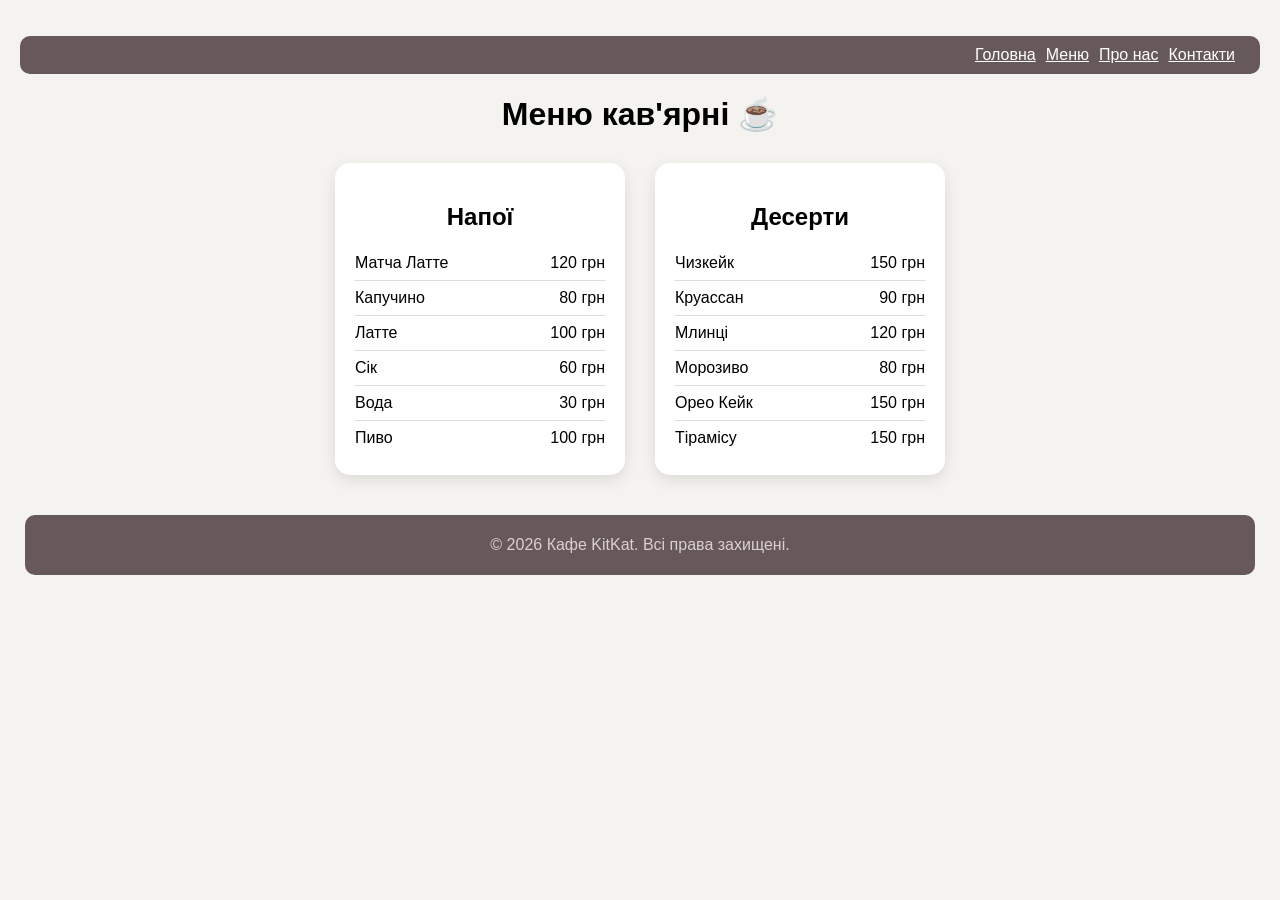
==== menu.html @ b625ce9d "Add files via upload" ====
<!DOCTYPE html>
<html lang="uk">
    <head>
        <meta charset="UTF-8">
        <title>Меню</title>
        <link rel="stylesheet" href="menuStyle.css">
    </head>
    <body>
        <header>
            <nav>
                <ul>
                    <li><a href="index.html">Головна</a></li>
                    <li><a href="menu.html">Меню</a></li>
                    <li><a href="about.html">Про нас</a></li>
                    <li><a href="contact.html">Контакти</a></li>
                </ul>
            </nav>
        </header>

        <h1 class="title">Меню кав'ярні ☕</h1>

        <div class="menu">

            <div class="category">
                <h2>Напої</h2>

                <div class="item">
                    <span>Матча Латте</span>
                    <span>120 грн</span>
                </div>

                <div class="item">
                    <span>Капучино</span>
                    <span>80 грн</span>
                </div>

                <div class="item">
                    <span>Латте</span>
                    <span>100 грн</span>
                </div>
                <div class="item">
                    <span>Сік</span>
                    <span>60 грн</span>
                </div>
                <div class="item">
                    <span>Вода</span>
                    <span>30 грн</span>
                </div>
                <div class="item">
                    <span>Пиво</span>
                    <span>100 грн</span>
                </div>

            </div>

            <div class="category">
                <h2>Десерти</h2>

                <div class="item">
                    <span>Чизкейк</span>
                    <span>150 грн</span>
                </div>

                <div class="item">
                    <span>Круассан</span>
                    <span>90 грн</span>
                </div>
                <div class="item">
                    <span>Млинці</span>
                    <span>120 грн</span>
                </div>
                <div class="item">
                    <span>Морозиво</span>
                    <span>80 грн</span>
                </div>
                <div class="item">
                    <span>Орео Кейк</span>
                    <span>150 грн</span>
                </div>
                <div class="item">
                    <span>Тірамісу</span>
                    <span>150 грн</span>
                </div>
            </div>

        </div>

        <footer>
            <p>&copy; 2026 Кафе KitKat. Всі права захищені.</p>
        </footer>
    </body>
</html>
---- menuStyle.css ----
body {
  font-family: Arial, sans-serif;
  background: #f5f3ef;
  margin: 0;
  padding: 20px;
}

html {
  scroll-behavior: smooth; /* Робить прокручування екрана плавнішим */
}

.title {
  text-align: center;
  margin-bottom: 30px;
}

.menu {
  display: flex;
  gap: 30px;
  justify-content: center;
  flex-wrap: wrap;
}

.category {
  background: white;
  padding: 20px;
  border-radius: 15px;
  width: 250px;
  box-shadow: 0 5px 15px rgba(0,0,0,0.1);
}

.category h2 {
  text-align: center;
  margin-bottom: 15px;
}

.item {
  display: flex;
  justify-content: space-between;
  padding: 8px 0;
  border-bottom: 1px solid #ddd;
}

.item:last-child {
  border-bottom: none;
}

nav ul {
    border-radius: 10px;
    padding: 10px 25px;
    display: flex;
    justify-content: flex-end;
    background-color:rgb(103, 89, 89);
    gap: 10px;
    list-style: none;
}

nav a {
    color: white;
}


footer {
    background-color: rgb(103, 89, 89);
    padding: 5px;
    border-radius: 10px;
    margin: 20px 5px;
    text-align: center;
    margin-top: 40px;
    color: #dccfcf;
}
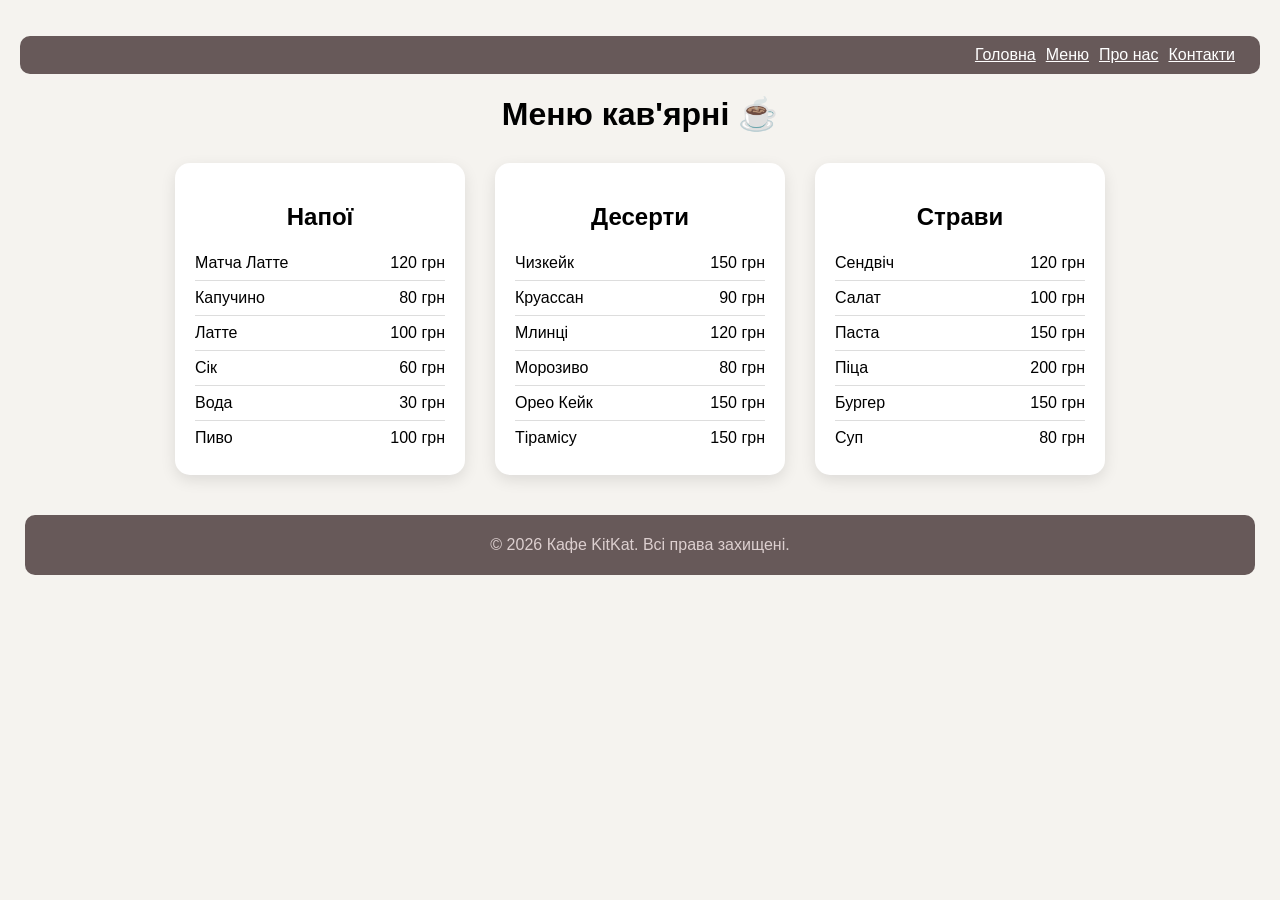
==== commit 30b900f6: "meny stravy" ====
--- a/menu.html
+++ b/menu.html
@@ -4,6 +4,7 @@
         <meta charset="UTF-8">
         <title>Меню</title>
         <link rel="stylesheet" href="menuStyle.css">
+        <meta name="viewport" content="width=device-width, initial-scale=1.0">
     </head>
     <body>
         <header>
@@ -82,6 +83,33 @@
                     <span>150 грн</span>
                 </div>
             </div>
+            <div class="category">
+                <h2>Страви</h2>
+                <div class="item">
+                    <span>Сендвіч</span>
+                    <span>120 грн</span>
+                </div>
+                <div class="item">
+                    <span>Салат</span>
+                    <span>100 грн</span>
+                </div>
+                <div class="item">
+                    <span>Паста</span>
+                    <span>150 грн</span>
+                </div>
+                <div class="item">
+                    <span>Піца</span>
+                    <span>200 грн</span>
+                </div>
+                <div class="item">
+                    <span>Бургер</span>
+                    <span>150 грн</span>
+                </div>
+                <div class="item">
+                    <span>Суп</span>
+                    <span>80 грн</span>
+                </div>
+            </div>
 
         </div>
 
--- a/menuStyle.css
+++ b/menuStyle.css
@@ -70,3 +70,10 @@
     color: #dccfcf;
 }
 
+.category:hover {
+  /* Слегка увеличиваем элемент (на 3%) и приподнимаем вверх на 5 пикселей */
+  transform: translateY(-5px) scale(1.03);
+  
+  /* Делаем тень еще больше и мягче, так как объект стал "выше" */
+  box-shadow: 0 20px 35px rgba(0, 0, 0, 0.15);
+}
